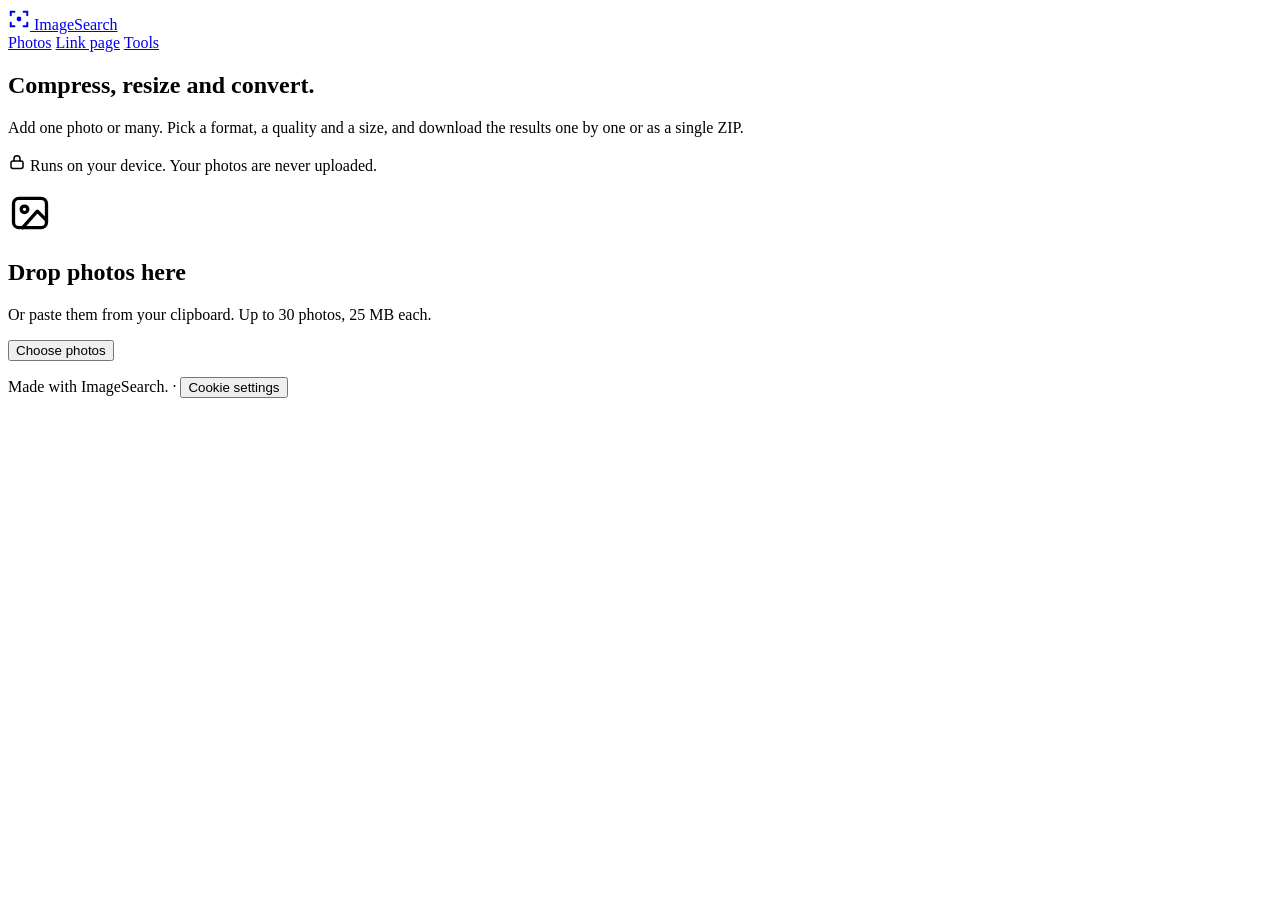
==== convert.html @ a022f515 "Create convert.html" ====
<!DOCTYPE html>
<html lang="en">
<head>
    <meta charset="UTF-8">
    <meta name="viewport" content="width=device-width, initial-scale=1.0">

    <title>Compress, resize and convert photos · ImageSearch</title>
    <meta name="description" content="Make photos smaller, change their size, or convert between JPG, PNG and WebP. Many at once. Runs in your browser.">

    <link rel="icon" href="favicon.svg" type="image/svg+xml">
    <link rel="icon" href="icons/favicon-32.png" sizes="32x32" type="image/png">
    <link rel="apple-touch-icon" href="icons/apple-touch-icon.png">
    <link rel="manifest" href="manifest.webmanifest">
    <meta name="theme-color" content="#f2f3f1" media="(prefers-color-scheme: light)">
    <meta name="theme-color" content="#101214" media="(prefers-color-scheme: dark)">
    <meta name="apple-mobile-web-app-capable" content="yes">
    <meta name="apple-mobile-web-app-title" content="ImageSearch">

    <!-- Loads Google Fonts only after the visitor accepts -->
    <script src="consent.js"></script>
    <link rel="stylesheet" href="site.css">
    <link rel="stylesheet" href="links.css">
    <link rel="stylesheet" href="tools.css">
</head>

<body>

    <header class="topbar">
        <a href="index.html" class="brand" aria-label="ImageSearch home">
            <svg class="brand-mark" viewBox="0 0 24 24" width="22" height="22" fill="none" stroke="currentColor" stroke-width="2.2" stroke-linecap="round" aria-hidden="true">
                <path d="M3 8V4h4M17 4h4v4M21 16v4h-4M7 20H3v-4"/>
                <circle cx="12" cy="12" r="2.6" fill="currentColor" stroke="none"/>
            </svg>
            ImageSearch
        </a>
        <nav class="topbar-nav">
            <a href="index.html">Photos</a>
            <a href="links.html">Link page</a>
            <a href="tools.html" aria-current="page">Tools</a>
        </nav>
    </header>

    <main class="tool">
        <section class="tool-hero">
            <h1>Compress, resize and convert.</h1>
            <p>Add one photo or many. Pick a format, a quality and a size, and download the results one by one or as a single ZIP.</p>
            <p class="privacy-note"><svg viewBox="0 0 24 24" width="18" height="18" fill="none" stroke="currentColor" stroke-width="2" stroke-linecap="round" stroke-linejoin="round" aria-hidden="true"><rect x="4" y="10.5" width="16" height="10" rx="2.5"/><path d="M8 10.5V7.5a4 4 0 0 1 8 0v3"/></svg> Runs on your device. Your photos are never uploaded.</p>
        </section>

        <section aria-label="Add photos">
            <div class="dropzone" id="dropzone">
                <svg viewBox="0 0 24 24" width="44" height="44" fill="none" stroke="currentColor" stroke-width="1.8" stroke-linecap="round" stroke-linejoin="round" aria-hidden="true"><rect x="3" y="4" width="18" height="16" rx="3"/><circle cx="9" cy="10" r="1.8"/><path d="M21 16l-5-5-8 9"/></svg>
                <h2>Drop photos here</h2>
                <p>Or paste them from your clipboard. Up to 30 photos, 25 MB each.</p>
                <button type="button" class="btn-primary" data-pick>Choose photos</button>
                <input type="file" id="file-input" accept="image/jpeg,image/png,image/webp,image/gif,image/avif,image/bmp" multiple hidden>
            </div>
            <p class="tool-message" id="drop-message" role="status"></p>
        </section>

        <section class="convert-layout" id="workspace" style="margin-top: 32px;" hidden>
            <div>
                <div class="summary-bar">
                    <p class="summary-text" id="summary" aria-live="polite"></p>
                    <div class="summary-actions">
                        <button type="button" class="btn-primary btn-small" id="download-all">Download all (ZIP)</button>
                        <button type="button" class="btn-secondary btn-small" id="clear">Clear</button>
                    </div>
                </div>
                <ul class="file-list" id="file-list"></ul>
            </div>

            <aside class="side-panel" aria-label="Settings">
                <section class="panel">
                    <h2>Settings</h2>
                    <div class="stack">
                        <div class="field">
                            <span class="label" id="format-label">Format</span>
                            <div class="segmented" id="format" role="group" aria-labelledby="format-label">
                                <button type="button" data-format="jpeg" aria-pressed="true">JPG</button>
                                <button type="button" data-format="webp" aria-pressed="false">WebP</button>
                                <button type="button" data-format="png" aria-pressed="false">PNG</button>
                            </div>
                            <p class="help" id="format-help"></p>
                        </div>

                        <div class="field" id="quality-field">
                            <label for="quality">Quality</label>
                            <div class="range-row">
                                <input type="range" id="quality" min="30" max="100" step="1" value="80">
                                <span class="range-value" id="quality-value">80%</span>
                            </div>
                            <p class="help">Lower is smaller. Around 75 to 85 is usually hard to tell apart from the original.</p>
                        </div>

                        <div class="field">
                            <label for="resize-mode">Size</label>
                            <select id="resize-mode">
                                <option value="original">Keep the original size</option>
                                <option value="fit">Fit within a maximum size</option>
                                <option value="percent">Scale by a percentage</option>
                            </select>
                        </div>

                        <div class="row-2" id="fit-fields" hidden>
                            <div class="field">
                                <label for="max-w">Max width (px)</label>
                                <input type="number" id="max-w" min="16" max="12000" value="1920" inputmode="numeric">
                            </div>
                            <div class="field">
                                <label for="max-h">Max height (px)</label>
                                <input type="number" id="max-h" min="16" max="12000" value="1920" inputmode="numeric">
                            </div>
                        </div>

                        <div class="field" id="percent-field" hidden>
                            <label for="percent">Scale</label>
                            <div class="range-row">
                                <input type="range" id="percent" min="10" max="100" step="1" value="50">
                                <span class="range-value" id="percent-value">50%</span>
                            </div>
                        </div>

                        <label class="check" id="no-enlarge-row" hidden>
                            <input type="checkbox" id="no-enlarge" checked>
                            Never enlarge small photos
                        </label>

                        <div class="field" id="bg-field">
                            <label for="bg-color">Background for see-through areas</label>
                            <input type="color" id="bg-color" value="#ffffff">
                            <p class="help">JPG can’t be see-through, so transparent parts of a PNG get this colour.</p>
                        </div>

                        <p class="help">Photo details like location are removed when a photo is saved.</p>
                    </div>
                </section>
            </aside>
        </section>
    </main>

    <footer class="site-footer">
        <p>Made with ImageSearch. <span aria-hidden="true">·</span> <button type="button" class="link-button" data-consent-open>Cookie settings</button></p>
    </footer>

    <script src="tools.js"></script>
    <script src="convert.js"></script>
    <script src="pwa.js"></script>
</body>
</html>
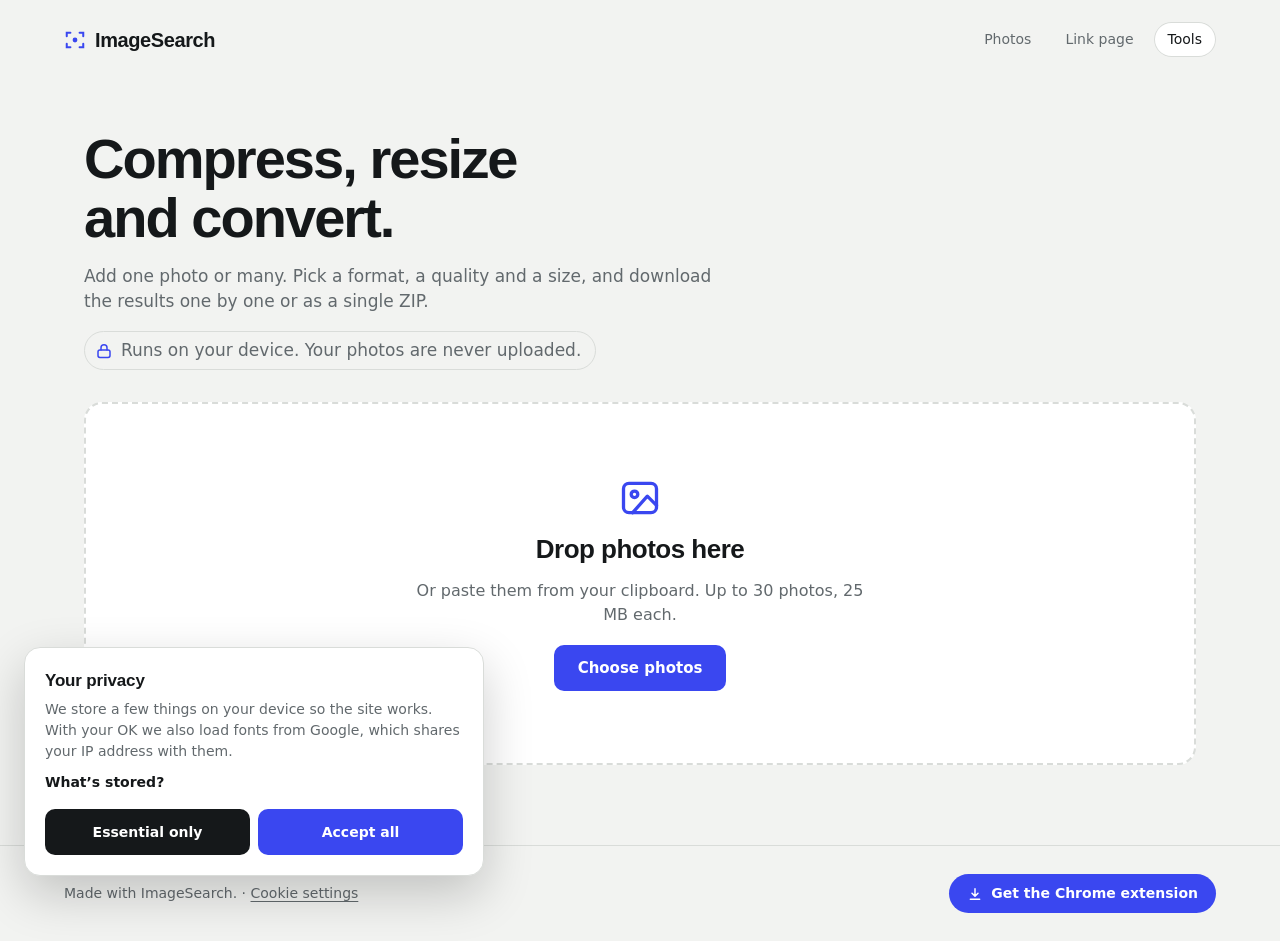
==== commit 1d56f69c: "Refactor footer structure and add extension link" ====
--- a/convert.html
+++ b/convert.html
@@ -140,7 +140,10 @@
     </main>
 
     <footer class="site-footer">
-        <p>Made with ImageSearch. <span aria-hidden="true">·</span> <button type="button" class="link-button" data-consent-open>Cookie settings</button></p>
+        <div class="footer-row">
+            <p>Made with ImageSearch. <span aria-hidden="true">·</span> <button type="button" class="link-button" data-consent-open>Cookie settings</button></p>
+            <a class="footer-btn" href="extension.html"><svg viewBox="0 0 24 24" width="16" height="16" fill="none" stroke="currentColor" stroke-width="2.2" stroke-linecap="round" stroke-linejoin="round" aria-hidden="true"><path d="M12 4v11M7.5 11l4.5 4.5 4.5-4.5M5 20h14"/></svg> Get the Chrome extension</a>
+        </div>
     </footer>
 
     <script src="tools.js"></script>
--- a/site.css
+++ b/site.css
@@ -0,0 +1,222 @@
+/* Shared by every page: cookie banner, install button, offline notice, footer link button.
+   Uses the colour variables each page already defines, with fallbacks. */
+
+/* ---------- Footer "Cookie settings" ---------- */
+
+.link-button {
+    padding: 0;
+    background: none;
+    border: none;
+    font: inherit;
+    color: inherit;
+    text-decoration: underline;
+    text-underline-offset: 3px;
+    cursor: pointer;
+}
+
+.link-button:focus-visible {
+    outline: 3px solid var(--accent, #3a47f0);
+    outline-offset: 3px;
+}
+
+/* ---------- Cookie banner ---------- */
+
+.consent {
+    position: fixed;
+    left: 16px;
+    right: 16px;
+    bottom: 16px;
+    z-index: 1000;
+    max-width: 460px;
+    max-height: calc(100vh - 32px);
+    max-height: calc(100dvh - 32px);
+    overflow-y: auto;
+    padding: 20px 20px calc(20px + env(safe-area-inset-bottom, 0px));
+    background: var(--surface, #ffffff);
+    color: var(--ink, #15181a);
+    border: 1px solid var(--line, #d9dcd9);
+    border-radius: 16px;
+    box-shadow: 0 18px 50px rgba(0, 0, 0, 0.2);
+    font-family: var(--font-body, system-ui, -apple-system, 'Segoe UI', sans-serif);
+    font-size: 14px;
+    line-height: 1.5;
+    text-align: left;
+    animation: consent-in 0.35s ease-out;
+}
+
+.consent[hidden] { display: none; }
+
+@media (min-width: 600px) {
+    .consent {
+        left: 24px;
+        right: auto;
+        bottom: 24px;
+    }
+}
+
+@keyframes consent-in {
+    from { opacity: 0; transform: translateY(16px); }
+    to   { opacity: 1; transform: none; }
+}
+
+.consent h2 {
+    margin-bottom: 6px;
+    font-family: var(--font-display, inherit);
+    font-size: 17px;
+    font-weight: 700;
+    letter-spacing: -0.01em;
+}
+
+.consent h2:focus { outline: none; }
+
+.consent p { color: var(--muted, #62696d); }
+
+.consent details { margin-top: 10px; }
+
+.consent summary {
+    display: inline-block;
+    cursor: pointer;
+    font-weight: 600;
+    text-underline-offset: 3px;
+}
+
+.consent summary:focus-visible {
+    outline: 3px solid var(--accent, #3a47f0);
+    outline-offset: 3px;
+}
+
+.consent ul {
+    margin: 10px 0 0;
+    padding-left: 18px;
+    color: var(--muted, #62696d);
+}
+
+.consent li + li { margin-top: 6px; }
+
+.consent li strong { color: var(--ink, #15181a); }
+
+/* Both choices look equally prominent, so declining is as easy as accepting */
+.consent-actions {
+    display: flex;
+    flex-wrap: wrap;
+    gap: 8px;
+    margin-top: 16px;
+}
+
+.consent-btn {
+    flex: 1 1 140px;
+    min-height: 46px;
+    padding: 0 18px;
+    border: none;
+    border-radius: 10px;
+    font: inherit;
+    font-weight: 600;
+    cursor: pointer;
+    transition: background 0.2s;
+}
+
+.consent-all {
+    background: var(--accent, #3a47f0);
+    color: var(--accent-ink, #ffffff);
+}
+
+.consent-all:hover { background: var(--accent-hover, #2c37d1); }
+
+.consent-essential {
+    background: var(--ink, #15181a);
+    color: var(--surface, #ffffff);
+}
+
+.consent-essential:hover { opacity: 0.88; }
+
+.consent-btn:focus-visible {
+    outline: 3px solid var(--accent, #3a47f0);
+    outline-offset: 3px;
+}
+
+/* ---------- Install button ---------- */
+
+.install-btn {
+    white-space: nowrap;
+    padding: 7px 14px;
+    background: var(--accent, #3a47f0);
+    border: none;
+    border-radius: 999px;
+    color: var(--accent-ink, #ffffff);
+    font: inherit;
+    font-size: 14px;
+    font-weight: 600;
+    cursor: pointer;
+    transition: background 0.2s;
+}
+
+.install-btn:hover { background: var(--accent-hover, #2c37d1); }
+.install-btn[hidden] { display: none; }
+
+.install-btn:focus-visible {
+    outline: 3px solid var(--accent, #3a47f0);
+    outline-offset: 3px;
+}
+
+/* ---------- Offline notice ---------- */
+
+.net-toast {
+    position: fixed;
+    top: calc(12px + env(safe-area-inset-top, 0px));
+    left: 50%;
+    transform: translateX(-50%);
+    z-index: 1001;
+    max-width: calc(100% - 32px);
+    padding: 10px 18px;
+    background: var(--ink, #15181a);
+    color: var(--surface, #ffffff);
+    border-radius: 999px;
+    font-family: var(--font-body, system-ui, sans-serif);
+    font-size: 14px;
+    font-weight: 500;
+    text-align: center;
+    box-shadow: 0 8px 24px rgba(0, 0, 0, 0.25);
+}
+
+.net-toast[hidden] { display: none; }
+
+@media (prefers-reduced-motion: reduce) {
+    .consent { animation: none; }
+}
+
+/* ---------- Footer row and the extension button ---------- */
+
+.footer-row {
+    display: flex;
+    flex-wrap: wrap;
+    align-items: center;
+    justify-content: space-between;
+    gap: 12px 20px;
+}
+
+.footer-row p { margin: 0; }
+
+.footer-btn {
+    display: inline-flex;
+    align-items: center;
+    gap: 8px;
+    padding: 9px 18px;
+    background: var(--accent, #3a47f0);
+    border-radius: 999px;
+    color: var(--accent-ink, #ffffff);
+    font-size: 14px;
+    font-weight: 600;
+    text-decoration: none;
+    transition: background 0.2s;
+}
+
+.footer-btn:hover { background: var(--accent-hover, #2c37d1); }
+
+.footer-btn:focus-visible {
+    outline: 3px solid var(--accent, #3a47f0);
+    outline-offset: 3px;
+}
+
+@media (max-width: 600px) {
+    .footer-row { justify-content: center; text-align: center; }
+}
--- a/links.css
+++ b/links.css
@@ -0,0 +1,918 @@
+/* ---------- Tokens ---------- */
+
+:root {
+    --bg: #f2f3f1;
+    --surface: #ffffff;
+    --ink: #15181a;
+    --muted: #62696d;
+    --line: #d9dcd9;
+    --accent: #3a47f0;
+    --accent-hover: #2c37d1;
+    --accent-ink: #ffffff;
+    --danger: #c4321f;
+
+    --font-display: 'Bricolage Grotesque', 'Helvetica Neue', Arial, sans-serif;
+    --font-body: 'Instrument Sans', system-ui, -apple-system, 'Segoe UI', sans-serif;
+
+    --gutter: clamp(20px, 5vw, 64px);
+    --radius: 14px;
+}
+
+@media (prefers-color-scheme: dark) {
+    :root {
+        --bg: #101214;
+        --surface: #1a1d20;
+        --ink: #eceeef;
+        --muted: #9aa1a6;
+        --line: #2b3034;
+        --accent: #7c86ff;
+        --accent-hover: #98a0ff;
+        --accent-ink: #0d0f1a;
+        --danger: #ff7b68;
+    }
+}
+
+/* ---------- Base ---------- */
+
+*,
+*::before,
+*::after {
+    margin: 0;
+    padding: 0;
+    box-sizing: border-box;
+}
+
+body {
+    background: var(--bg);
+    color: var(--ink);
+    font-family: var(--font-body);
+    font-size: 16px;
+    line-height: 1.5;
+    min-height: 100vh;
+}
+
+a { color: inherit; }
+
+button,
+input,
+select,
+textarea {
+    font: inherit;
+    color: inherit;
+}
+
+button { cursor: pointer; }
+
+:focus-visible {
+    outline: 3px solid var(--accent);
+    outline-offset: 3px;
+}
+
+.visually-hidden {
+    position: absolute;
+    width: 1px;
+    height: 1px;
+    overflow: hidden;
+    clip: rect(0 0 0 0);
+    white-space: nowrap;
+}
+
+/* ---------- Top bar ---------- */
+
+.topbar {
+    display: flex;
+    flex-wrap: wrap;
+    justify-content: space-between;
+    align-items: center;
+    gap: 10px 16px;
+    padding: 22px var(--gutter);
+}
+
+.brand {
+    display: inline-flex;
+    align-items: center;
+    gap: 9px;
+    font-family: var(--font-display);
+    font-weight: 700;
+    font-size: 20px;
+    letter-spacing: -0.02em;
+    text-decoration: none;
+}
+
+.brand-mark { color: var(--accent); }
+
+.topbar-nav {
+    display: flex;
+    flex-wrap: wrap;
+    justify-content: flex-end;
+    gap: 6px;
+}
+
+.topbar-nav a {
+    white-space: nowrap;
+    padding: 7px 14px;
+    border-radius: 999px;
+    font-size: 14px;
+    font-weight: 500;
+    text-decoration: none;
+    color: var(--muted);
+    transition: background 0.2s, color 0.2s;
+}
+
+.topbar-nav a:hover {
+    color: var(--ink);
+    background: var(--surface);
+}
+
+.topbar-nav a[aria-current="page"] {
+    color: var(--ink);
+    background: var(--surface);
+    box-shadow: inset 0 0 0 1px var(--line);
+}
+
+/* ---------- Builder layout ---------- */
+
+.builder {
+    display: grid;
+    grid-template-columns: minmax(0, 1fr) 380px;
+    gap: clamp(32px, 5vw, 72px);
+    align-items: start;
+    padding: clamp(24px, 4vw, 56px) var(--gutter) 80px;
+}
+
+.editor { max-width: 720px; }
+
+.editor h1 {
+    font-family: var(--font-display);
+    font-weight: 700;
+    font-size: clamp(34px, 5vw, 56px);
+    line-height: 1.05;
+    letter-spacing: -0.035em;
+    max-width: 18ch;
+    text-wrap: balance;
+}
+
+.intro {
+    margin: 18px 0 32px;
+    max-width: 56ch;
+    font-size: 17px;
+    color: var(--muted);
+}
+
+.panel {
+    margin-bottom: 20px;
+    padding: 26px;
+    background: var(--surface);
+    border: 1px solid var(--line);
+    border-radius: var(--radius);
+}
+
+.panel h2 {
+    margin-bottom: 18px;
+    font-family: var(--font-display);
+    font-weight: 600;
+    font-size: 22px;
+    letter-spacing: -0.02em;
+}
+
+.panel h2 + .help {
+    margin: -10px 0 18px;
+}
+
+/* ---------- Fields ---------- */
+
+.field { margin-bottom: 18px; }
+.field:last-child { margin-bottom: 0; }
+
+.field label,
+.field .label {
+    display: block;
+    margin-bottom: 6px;
+    font-size: 14px;
+    font-weight: 600;
+}
+
+.optional {
+    margin-left: 6px;
+    font-weight: 400;
+    color: var(--muted);
+}
+
+.help {
+    margin-top: 6px;
+    font-size: 13px;
+    color: var(--muted);
+}
+
+input[type="text"],
+input[type="url"],
+select,
+textarea {
+    width: 100%;
+    min-height: 46px;
+    padding: 10px 14px;
+    background: var(--bg);
+    border: 1.5px solid var(--line);
+    border-radius: 10px;
+    font-size: 16px;
+    transition: border-color 0.2s, box-shadow 0.2s;
+}
+
+textarea {
+    resize: vertical;
+    line-height: 1.5;
+}
+
+input:focus,
+select:focus,
+textarea:focus {
+    outline: none;
+    border-color: var(--accent);
+    box-shadow: 0 0 0 4px color-mix(in srgb, var(--accent) 18%, transparent);
+}
+
+input.invalid {
+    border-color: var(--danger);
+}
+
+/* ---------- Look picker ---------- */
+
+.theme-grid {
+    display: grid;
+    grid-template-columns: repeat(auto-fill, minmax(92px, 1fr));
+    gap: 12px;
+}
+
+.theme-card {
+    display: grid;
+    gap: 6px;
+    padding: 0;
+    background: none;
+    border: none;
+    text-align: center;
+}
+
+.theme-thumb {
+    display: grid;
+    align-content: center;
+    justify-items: center;
+    gap: 5px;
+    height: 96px;
+    padding: 10px;
+    border: 2px solid transparent;
+    border-radius: 12px;
+    box-shadow: 0 0 0 1px var(--line);
+    transition: box-shadow 0.2s, transform 0.2s;
+}
+
+.theme-card:hover .theme-thumb { transform: translateY(-2px); }
+
+.theme-card[aria-pressed="true"] .theme-thumb {
+    box-shadow: 0 0 0 3px var(--accent);
+}
+
+.t-dot {
+    display: block;
+    width: 16px;
+    height: 16px;
+    margin-bottom: 2px;
+}
+
+.t-bar {
+    display: block;
+    width: 100%;
+    height: 12px;
+}
+
+.theme-label {
+    font-size: 13px;
+    font-weight: 500;
+    color: var(--muted);
+}
+
+.theme-card[aria-pressed="true"] .theme-label {
+    color: var(--ink);
+    font-weight: 600;
+}
+
+/* ---------- Profile photo field ---------- */
+
+.avatar-field {
+    display: flex;
+    align-items: center;
+    gap: 16px;
+    padding: 14px;
+    background: var(--bg);
+    border: 1.5px dashed var(--line);
+    border-radius: 12px;
+    transition: border-color 0.2s, background 0.2s;
+}
+
+.avatar-field.is-dragging {
+    border-color: var(--accent);
+    background: color-mix(in srgb, var(--accent) 8%, var(--bg));
+}
+
+.avatar-preview {
+    flex: none;
+    display: grid;
+    place-items: center;
+    width: 76px;
+    height: 76px;
+    overflow: hidden;
+    border-radius: 50%;
+    background: var(--accent);
+    color: var(--accent-ink);
+    font-family: var(--font-display);
+    font-weight: 700;
+    font-size: 30px;
+}
+
+.avatar-preview img {
+    width: 100%;
+    height: 100%;
+    object-fit: cover;
+}
+
+.avatar-actions {
+    display: grid;
+    gap: 6px;
+    min-width: 0;
+}
+
+.avatar-buttons {
+    display: flex;
+    flex-wrap: wrap;
+    align-items: center;
+    gap: 6px 14px;
+}
+
+.btn-small {
+    min-height: 40px;
+    padding: 0 18px;
+    font-size: 14px;
+}
+
+.btn-link {
+    padding: 8px 2px;
+    background: none;
+    border: none;
+    color: var(--muted);
+    font-size: 14px;
+    font-weight: 600;
+    text-decoration: underline;
+    text-underline-offset: 3px;
+}
+
+.btn-link:hover { color: var(--danger); }
+.btn-link[hidden] { display: none; }
+
+.avatar-actions .help { margin-top: 0; }
+
+.avatar-url {
+    margin-top: 10px;
+    font-size: 14px;
+}
+
+.avatar-url summary {
+    display: inline-block;
+    cursor: pointer;
+    color: var(--muted);
+    font-weight: 500;
+    text-underline-offset: 3px;
+}
+
+.avatar-url summary:hover { color: var(--ink); }
+
+.avatar-url input { margin-top: 8px; }
+
+.field-msg {
+    margin-top: 8px;
+    font-size: 13px;
+    color: var(--danger);
+}
+
+.field-msg:empty { display: none; }
+
+/* ---------- Look filter ---------- */
+
+.theme-filter {
+    display: flex;
+    flex-wrap: wrap;
+    gap: 8px;
+    margin: 0 0 14px;
+}
+
+.filter-btn {
+    min-height: 36px;
+    padding: 0 14px;
+    background: transparent;
+    border: 1px solid var(--line);
+    border-radius: 999px;
+    font-size: 14px;
+    font-weight: 500;
+    transition: background 0.2s, border-color 0.2s;
+}
+
+.filter-btn:hover { border-color: var(--ink); }
+
+.filter-btn[aria-pressed="true"] {
+    background: var(--ink);
+    border-color: var(--ink);
+    color: var(--surface);
+}
+
+.theme-count {
+    margin-left: auto;
+    align-self: center;
+    font-size: 13px;
+    color: var(--muted);
+}
+
+/* ---------- Links editor ---------- */
+
+#links-editor {
+    display: grid;
+    gap: 12px;
+    margin-bottom: 16px;
+}
+
+.link-row {
+    display: grid;
+    grid-template-columns: 170px minmax(0, 1fr) auto;
+    gap: 8px;
+    padding: 12px;
+    background: var(--bg);
+    border: 1px solid var(--line);
+    border-radius: 12px;
+}
+
+.link-row select,
+.link-row input {
+    background: var(--surface);
+}
+
+.select-wrap {
+    position: relative;
+}
+
+.select-wrap select {
+    padding-left: 48px;
+}
+
+.select-icon {
+    position: absolute;
+    left: 10px;
+    top: 50%;
+    transform: translateY(-50%);
+    display: grid;
+    place-items: center;
+    width: 28px;
+    height: 28px;
+    border-radius: 8px;
+    color: #fff;
+    pointer-events: none;
+}
+
+.link-row .link-title {
+    grid-column: 1 / -1;
+}
+
+.link-row .link-title[hidden] { display: none; }
+
+.row-actions {
+    display: flex;
+    gap: 4px;
+}
+
+.icon-btn {
+    display: grid;
+    place-items: center;
+    width: 46px;
+    height: 46px;
+    background: transparent;
+    border: none;
+    border-radius: 10px;
+    color: var(--muted);
+    transition: background 0.2s, color 0.2s;
+}
+
+.icon-btn:hover:not(:disabled) {
+    background: var(--line);
+    color: var(--ink);
+}
+
+.icon-btn:disabled {
+    opacity: 0.3;
+    cursor: default;
+}
+
+/* ---------- Buttons ---------- */
+
+.btn-primary,
+.btn-secondary {
+    display: inline-flex;
+    align-items: center;
+    justify-content: center;
+    min-height: 46px;
+    padding: 0 24px;
+    border-radius: 10px;
+    font-weight: 600;
+    font-size: 15px;
+    text-decoration: none;
+    transition: background 0.2s, color 0.2s;
+}
+
+.btn-primary {
+    background: var(--accent);
+    border: none;
+    color: var(--accent-ink);
+}
+
+.btn-primary:hover { background: var(--accent-hover); }
+
+.btn-secondary {
+    background: transparent;
+    border: 1.5px solid var(--ink);
+}
+
+.btn-secondary:hover {
+    background: var(--ink);
+    color: var(--bg);
+}
+
+/* ---------- Share box ---------- */
+
+.share-msg {
+    margin-top: 12px;
+    font-size: 14px;
+    color: var(--danger);
+}
+
+.share-msg:empty { display: none; }
+
+.share-box {
+    display: flex;
+    flex-wrap: wrap;
+    gap: 8px;
+    margin-top: 16px;
+}
+
+.share-box[hidden],
+#share-note[hidden] { display: none; }
+
+.share-box input {
+    flex: 1 1 260px;
+    min-width: 0;
+}
+
+#share-note { margin-top: 12px; }
+
+/* ---------- Preview phone ---------- */
+
+.preview {
+    position: sticky;
+    top: 24px;
+}
+
+.preview-title {
+    margin-bottom: 12px;
+    font-size: 14px;
+    font-weight: 600;
+    color: var(--muted);
+}
+
+.phone {
+    height: min(680px, calc(100vh - 100px));
+    min-height: 480px;
+    overflow: hidden;
+    background: #15181a;
+    border: 8px solid #15181a;
+    border-radius: 40px;
+    box-shadow: 0 0 0 1px var(--line);
+}
+
+.phone .profile {
+    height: 100%;
+    overflow-y: auto;
+    border-radius: 32px;
+    padding: 40px 20px 32px;
+}
+
+/* ---------- Profile (preview and public page) ---------- */
+/* Colours, corner size and font come from applyTheme() in core.js as --p-* variables. */
+
+.profile {
+    --p-bg: #f2f3f1;
+    --p-card: #ffffff;
+    --p-text: #15181a;
+    --p-muted: #62696d;
+    --p-line: #d9dcd9;
+    --p-avatar: #3a47f0;
+    --p-avatar-ink: #ffffff;
+    --p-radius: 14px;
+    --p-badge-radius: 10px;
+    --p-avatar-radius: 50%;
+    --p-font: 'Instrument Sans', system-ui, sans-serif;
+
+    background: var(--p-bg);
+    background-size: var(--p-bg-size, auto);
+    color: var(--p-text);
+    font-family: var(--p-font);
+    text-align: center;
+}
+
+/* The handwriting font runs small, so give it a lift */
+.profile[data-font="hand"] .profile-name { font-size: 34px; }
+.profile[data-font="hand"] .profile-bio { font-size: 19px; }
+.profile[data-font="hand"] .link-label { font-size: 21px; }
+.profile[data-font="hand"] .link-sub { font-size: 15px; }
+
+.avatar {
+    display: grid;
+    place-items: center;
+    width: 92px;
+    height: 92px;
+    margin: 0 auto 14px;
+    overflow: hidden;
+    border-radius: var(--p-avatar-radius);
+    background: var(--p-avatar);
+    color: var(--p-avatar-ink);
+    font-weight: 700;
+    font-size: 38px;
+}
+
+.avatar img {
+    width: 100%;
+    height: 100%;
+    object-fit: cover;
+}
+
+.profile-name {
+    font-weight: 700;
+    font-size: 26px;
+    line-height: 1.15;
+    letter-spacing: -0.02em;
+    overflow-wrap: anywhere;
+}
+
+.profile-handle {
+    margin-top: 2px;
+    font-size: 14px;
+    color: var(--p-muted);
+}
+
+.profile-bio {
+    max-width: 38ch;
+    margin: 12px auto 0;
+    font-size: 15px;
+    color: var(--p-muted);
+    overflow-wrap: anywhere;
+}
+
+.profile-links {
+    display: grid;
+    gap: 12px;
+    margin: 28px 0 0;
+    padding: 0;
+    list-style: none;
+    text-align: left;
+}
+
+.profile-links a {
+    display: flex;
+    align-items: center;
+    gap: 14px;
+    min-height: 60px;
+    padding: 10px 16px 10px 12px;
+    border-radius: var(--p-radius);
+    color: var(--p-text);
+    text-decoration: none;
+    background: var(--p-card);
+    border: 1px solid var(--p-line);
+    transition: transform 0.15s, box-shadow 0.15s;
+}
+
+.profile-links a:hover { transform: translateY(-2px); }
+
+.profile-links a:focus-visible { outline-color: var(--p-text); }
+
+/* Button styles */
+
+.profile[data-card="glass"] .profile-links a {
+    -webkit-backdrop-filter: blur(10px);
+    backdrop-filter: blur(10px);
+}
+
+.profile[data-card="shadow"] .profile-links a {
+    border-color: transparent;
+    box-shadow: 0 6px 18px rgba(0, 0, 0, 0.09);
+}
+
+.profile[data-card="outline"] .profile-links a {
+    background: transparent;
+    border-width: 1.5px;
+}
+
+.profile[data-card="hard"] .profile-links a {
+    border-width: 3px;
+    box-shadow: 4px 4px 0 var(--p-line);
+}
+
+.profile[data-card="hard"] .profile-links a:hover {
+    transform: translate(-2px, -2px);
+    box-shadow: 6px 6px 0 var(--p-line);
+}
+
+.profile[data-card="glow"] .profile-links a {
+    border-width: 1.5px;
+    box-shadow: 0 0 16px color-mix(in srgb, var(--p-line) 45%, transparent);
+}
+
+.badge {
+    flex: none;
+    display: grid;
+    place-items: center;
+    width: 40px;
+    height: 40px;
+    border-radius: var(--p-badge-radius);
+    color: #fff;
+}
+
+/* Some looks use one colour for every icon instead of brand colours */
+.profile[data-icons="mono"] .badge {
+    background: var(--p-text) !important;
+    color: var(--p-bg-solid, var(--p-bg));
+}
+
+/* Gradient or transparent backgrounds: use the card colour so the icon stays readable */
+.profile[data-theme="terminal"] .badge,
+.profile[data-theme="paper"] .badge {
+    color: var(--p-bg-solid, var(--p-bg));
+}
+
+.link-text {
+    display: flex;
+    flex-direction: column;
+    min-width: 0;
+}
+
+.link-label {
+    font-weight: 700;
+    overflow-wrap: anywhere;
+}
+
+.link-sub {
+    font-size: 13px;
+    color: var(--p-muted);
+    overflow-wrap: anywhere;
+}
+
+.profile-empty {
+    padding: 28px 12px;
+    border: 1.5px dashed var(--p-line);
+    border-radius: 14px;
+    text-align: center;
+    font-size: 14px;
+    color: var(--p-muted);
+}
+
+/* Standalone public page */
+
+.profile-body {
+    --p-bg: #f2f3f1;
+    --p-text: #15181a;
+    --p-muted: #62696d;
+    background: var(--p-bg);
+    color: var(--p-text);
+    font-family: var(--p-font, 'Instrument Sans', system-ui, sans-serif);
+    display: flex;
+    flex-direction: column;
+    align-items: center;
+}
+
+.profile-page {
+    width: 100%;
+    max-width: 560px;
+    flex: 1;
+    padding: clamp(48px, 10vh, 96px) 20px 32px;
+    background: transparent;
+}
+
+.profile-error h1 {
+    font-size: 28px;
+    letter-spacing: -0.02em;
+}
+
+.profile-error p {
+    margin-top: 8px;
+    color: var(--p-muted);
+}
+
+.profile-footer {
+    padding: 8px 20px 36px;
+    font-size: 14px;
+    color: var(--p-muted);
+}
+
+.profile-footer a {
+    text-underline-offset: 3px;
+}
+
+/* ---------- Loading skeleton (profile page) ---------- */
+
+.profile-skeleton {
+    display: grid;
+    justify-items: center;
+    gap: 12px;
+}
+
+.sk {
+    border-radius: 12px;
+    background: linear-gradient(100deg, rgba(128, 128, 128, 0.18) 30%, rgba(128, 128, 128, 0.34) 50%, rgba(128, 128, 128, 0.18) 70%);
+    background-size: 200% 100%;
+    animation: shimmer 1.4s linear infinite;
+}
+
+@keyframes shimmer {
+    from { background-position: 100% 0; }
+    to   { background-position: -100% 0; }
+}
+
+.sk-avatar { width: 92px; height: 92px; margin-bottom: 4px; border-radius: 50%; }
+.sk-name   { width: 190px; height: 28px; }
+.sk-bio    { width: min(320px, 90%); height: 14px; border-radius: 7px; }
+.sk-bio-short { width: min(220px, 60%); }
+
+.sk-links {
+    display: grid;
+    gap: 12px;
+    width: 100%;
+    margin-top: 16px;
+}
+
+.sk-link { width: 100%; height: 60px; border-radius: 14px; }
+
+/* ---------- Builder footer ---------- */
+
+.site-footer {
+    padding: 28px var(--gutter);
+    border-top: 1px solid var(--line);
+    font-size: 14px;
+    color: var(--muted);
+}
+
+/* ---------- Responsive ---------- */
+
+@media (max-width: 960px) {
+    .builder {
+        grid-template-columns: minmax(0, 1fr);
+    }
+
+    .preview {
+        position: static;
+        max-width: 380px;
+        width: 100%;
+        margin: 0 auto;
+    }
+}
+
+@media (max-width: 700px) {
+    .topbar { gap: 8px 10px; }
+    .brand { gap: 7px; font-size: 18px; }
+    .brand-mark { width: 20px; height: 20px; }
+    .topbar-nav { gap: 2px; }
+    .topbar-nav a { padding: 8px 10px; }
+}
+
+@media (max-width: 600px) {
+    .panel { padding: 20px 16px; }
+
+    .avatar-field { flex-direction: column; align-items: flex-start; }
+
+    .link-row {
+        grid-template-columns: minmax(0, 1fr) auto;
+    }
+
+    .link-row select { grid-column: 1 / -1; }
+    .link-row input:not(.link-title) { grid-column: 1; }
+    .row-actions { grid-column: 2; }
+
+    .icon-btn { width: 40px; }
+}
+
+@media (max-width: 480px) {
+    .topbar-nav {
+        flex: 1 0 100%;
+        justify-content: flex-start;
+    }
+}
+
+@media (prefers-reduced-motion: reduce) {
+    *,
+    *::before,
+    *::after {
+        transition: none !important;
+        animation: none !important;
+    }
+}
--- a/tools.css
+++ b/tools.css
@@ -0,0 +1,841 @@
+/* Styles for the photo tools. Builds on the tokens and base styles in links.css. */
+
+[hidden] { display: none !important; }
+
+.tool {
+    max-width: 1240px;
+    margin: 0 auto;
+    padding: clamp(24px, 4vw, 56px) var(--gutter) 80px;
+}
+
+.tool-hero { margin-bottom: 32px; }
+
+.tool-hero h1 {
+    font-family: var(--font-display);
+    font-weight: 700;
+    font-size: clamp(34px, 5vw, 56px);
+    line-height: 1.05;
+    letter-spacing: -0.035em;
+    max-width: 20ch;
+    text-wrap: balance;
+}
+
+.tool-hero p {
+    margin-top: 16px;
+    max-width: 58ch;
+    font-size: 17px;
+    color: var(--muted);
+}
+
+.privacy-note {
+    display: inline-flex;
+    align-items: center;
+    gap: 8px;
+    margin-top: 16px;
+    padding: 6px 14px 6px 10px;
+    border: 1px solid var(--line);
+    border-radius: 999px;
+    font-size: 14px;
+    color: var(--muted);
+}
+
+.privacy-note svg { color: var(--accent); flex: none; }
+
+/* ---------- Hub ---------- */
+
+.tool-grid {
+    display: grid;
+    grid-template-columns: repeat(auto-fit, minmax(280px, 1fr));
+    gap: 20px;
+}
+
+.tool-card {
+    display: grid;
+    gap: 10px;
+    align-content: start;
+    padding: 28px;
+    background: var(--surface);
+    border: 1px solid var(--line);
+    border-radius: 18px;
+    color: inherit;
+    text-decoration: none;
+    transition: transform 0.2s, border-color 0.2s, box-shadow 0.2s;
+}
+
+.tool-card:hover {
+    transform: translateY(-3px);
+    border-color: var(--ink);
+    box-shadow: 0 14px 34px rgba(0, 0, 0, 0.08);
+}
+
+.tool-card:focus-visible { outline: 3px solid var(--accent); outline-offset: 3px; }
+
+.tool-icon {
+    display: grid;
+    place-items: center;
+    width: 52px;
+    height: 52px;
+    margin-bottom: 6px;
+    border-radius: 14px;
+    background: var(--accent);
+    color: var(--accent-ink);
+}
+
+.tool-card h2 {
+    font-family: var(--font-display);
+    font-size: 24px;
+    letter-spacing: -0.02em;
+}
+
+.tool-card p { color: var(--muted); }
+
+.tool-card .open {
+    margin-top: 6px;
+    font-weight: 600;
+    color: var(--accent);
+}
+
+/* ---------- Drop zone ---------- */
+
+.dropzone {
+    display: grid;
+    justify-items: center;
+    gap: 10px;
+    padding: clamp(36px, 7vw, 72px) 20px;
+    text-align: center;
+    background: var(--surface);
+    border: 2px dashed var(--line);
+    border-radius: 18px;
+    transition: border-color 0.2s, background 0.2s;
+}
+
+.dropzone.is-dragging {
+    border-color: var(--accent);
+    background: color-mix(in srgb, var(--accent) 8%, var(--surface));
+}
+
+.dropzone svg { color: var(--accent); }
+
+/* Once photos are added, the drop zone shrinks to a slim bar */
+.dropzone.is-compact {
+    grid-auto-flow: column;
+    justify-content: center;
+    align-items: center;
+    gap: 6px 18px;
+    padding: 14px 20px;
+    border-width: 1.5px;
+}
+
+.dropzone.is-compact svg,
+.dropzone.is-compact h2 { display: none; }
+
+.dropzone.is-compact p { margin: 0; }
+.dropzone.is-compact .btn-primary { margin: 0; min-height: 40px; }
+
+@media (max-width: 600px) {
+    .dropzone.is-compact { grid-auto-flow: row; }
+}
+
+.dropzone h2 {
+    font-family: var(--font-display);
+    font-size: clamp(20px, 3vw, 26px);
+    letter-spacing: -0.02em;
+}
+
+.dropzone p { color: var(--muted); max-width: 44ch; }
+.dropzone .btn-primary { margin-top: 8px; }
+
+.tool-message {
+    margin-top: 14px;
+    font-size: 14px;
+    color: var(--danger);
+}
+
+.tool-message:empty { display: none; }
+.tool-message.ok { color: var(--muted); }
+
+/* ---------- Form bits used by the tools ---------- */
+
+input[type="number"] {
+    width: 100%;
+    min-height: 46px;
+    padding: 10px 14px;
+    background: var(--bg);
+    border: 1.5px solid var(--line);
+    border-radius: 10px;
+    font-size: 16px;
+}
+
+input[type="number"]:focus {
+    outline: none;
+    border-color: var(--accent);
+    box-shadow: 0 0 0 4px color-mix(in srgb, var(--accent) 18%, transparent);
+}
+
+input[type="range"] {
+    width: 100%;
+    accent-color: var(--accent);
+}
+
+input[type="color"] {
+    width: 52px;
+    height: 40px;
+    padding: 2px;
+    background: var(--bg);
+    border: 1.5px solid var(--line);
+    border-radius: 8px;
+    cursor: pointer;
+}
+
+.row-2 {
+    display: grid;
+    grid-template-columns: 1fr 1fr;
+    gap: 10px;
+}
+
+.range-row {
+    display: grid;
+    grid-template-columns: minmax(0, 1fr) auto;
+    align-items: center;
+    gap: 12px;
+}
+
+.range-value {
+    min-width: 3.2em;
+    font-size: 14px;
+    font-weight: 600;
+    text-align: right;
+    font-variant-numeric: tabular-nums;
+}
+
+.check {
+    display: flex;
+    align-items: center;
+    gap: 10px;
+    font-size: 15px;
+    cursor: pointer;
+}
+
+.check input {
+    width: 20px;
+    height: 20px;
+    accent-color: var(--accent);
+}
+
+.segmented {
+    display: flex;
+    overflow: hidden;
+    border: 1.5px solid var(--line);
+    border-radius: 10px;
+}
+
+.segmented button {
+    flex: 1;
+    min-height: 44px;
+    padding: 0 10px;
+    background: var(--bg);
+    border: none;
+    font-weight: 600;
+    font-size: 15px;
+    transition: background 0.2s, color 0.2s;
+}
+
+.segmented button + button { border-left: 1.5px solid var(--line); }
+
+.segmented button[aria-pressed="true"] {
+    background: var(--ink);
+    color: var(--surface);
+}
+
+.segmented button:disabled {
+    opacity: 0.4;
+    cursor: not-allowed;
+}
+
+.segmented button:focus-visible { outline-offset: -3px; }
+
+.stat {
+    padding: 12px 14px;
+    background: var(--bg);
+    border-radius: 10px;
+    font-size: 14px;
+    color: var(--muted);
+}
+
+.stat strong { color: var(--ink); }
+.stat.warn { color: var(--danger); }
+
+.stack { display: grid; gap: 16px; }
+
+.side-panel h2 { margin-bottom: 14px; }
+.side-panel .panel + .panel { margin-top: 20px; }
+
+/* ---------- Crop tool ---------- */
+
+.crop-layout {
+    display: grid;
+    grid-template-columns: minmax(0, 1fr) 360px;
+    gap: 32px;
+    align-items: start;
+}
+
+.crop-stage-wrap {
+    display: grid;
+    justify-items: center;
+    padding: 16px;
+    background: var(--surface);
+    border: 1px solid var(--line);
+    border-radius: 16px;
+}
+
+.crop-stage {
+    position: relative;
+    overflow: hidden;
+    border-radius: 10px;
+    background: #111;
+    box-shadow: 0 0 0 1px var(--line);
+    touch-action: none;
+    cursor: grab;
+    user-select: none;
+    -webkit-user-select: none;
+}
+
+.crop-stage.is-grabbing { cursor: grabbing; }
+.crop-stage:focus-visible { outline: 3px solid var(--accent); outline-offset: 3px; }
+.crop-stage canvas { display: block; }
+
+.crop-controls {
+    display: flex;
+    flex-wrap: wrap;
+    align-items: center;
+    gap: 10px 16px;
+    width: 100%;
+    margin-top: 16px;
+}
+
+.crop-controls .zoom-field {
+    flex: 1 1 200px;
+    display: flex;
+    align-items: center;
+    gap: 10px;
+    min-width: 0;
+}
+
+.crop-controls .zoom-field svg { flex: none; color: var(--muted); }
+
+.crop-hint {
+    margin-top: 10px;
+    font-size: 13px;
+    color: var(--muted);
+    text-align: center;
+}
+
+.icon-btn-labeled {
+    display: inline-flex;
+    align-items: center;
+    gap: 8px;
+    min-height: 44px;
+    padding: 0 14px;
+    background: var(--bg);
+    border: 1.5px solid var(--line);
+    border-radius: 10px;
+    font-size: 14px;
+    font-weight: 600;
+    transition: border-color 0.2s;
+}
+
+.icon-btn-labeled:hover { border-color: var(--ink); }
+.icon-btn-labeled[aria-pressed="true"] { border-color: var(--accent); background: color-mix(in srgb, var(--accent) 10%, var(--bg)); }
+
+.preset-grid {
+    display: grid;
+    grid-template-columns: 1fr 1fr;
+    gap: 8px;
+}
+
+.preset {
+    display: grid;
+    gap: 1px;
+    padding: 10px 12px;
+    background: var(--bg);
+    border: 1.5px solid var(--line);
+    border-radius: 10px;
+    text-align: left;
+    transition: border-color 0.2s;
+}
+
+.preset:hover { border-color: var(--muted); }
+
+.preset[aria-pressed="true"] {
+    border-color: var(--accent);
+    box-shadow: 0 0 0 3px color-mix(in srgb, var(--accent) 18%, transparent);
+}
+
+.preset-name { font-size: 14px; font-weight: 600; line-height: 1.3; }
+.preset-size { font-size: 12px; color: var(--muted); }
+
+/* ---------- Compress & convert tool ---------- */
+
+.convert-layout {
+    display: grid;
+    grid-template-columns: minmax(0, 1fr) 360px;
+    gap: 32px;
+    align-items: start;
+}
+
+.summary-bar {
+    display: flex;
+    flex-wrap: wrap;
+    align-items: center;
+    justify-content: space-between;
+    gap: 12px 20px;
+    margin-bottom: 16px;
+    padding: 16px 18px;
+    background: var(--surface);
+    border: 1px solid var(--line);
+    border-radius: 14px;
+}
+
+.summary-text { font-size: 15px; color: var(--muted); }
+.summary-text strong { color: var(--ink); }
+
+.summary-actions { display: flex; flex-wrap: wrap; gap: 8px; }
+
+.file-list {
+    display: grid;
+    gap: 10px;
+    margin: 0;
+    padding: 0;
+    list-style: none;
+}
+
+.file-item {
+    display: grid;
+    grid-template-columns: 60px minmax(0, 1fr) auto;
+    align-items: center;
+    gap: 14px;
+    padding: 12px;
+    background: var(--surface);
+    border: 1px solid var(--line);
+    border-radius: 14px;
+}
+
+.file-thumb {
+    width: 60px;
+    height: 60px;
+    border-radius: 10px;
+    object-fit: cover;
+    background: var(--bg);
+}
+
+.file-name {
+    overflow: hidden;
+    font-weight: 600;
+    text-overflow: ellipsis;
+    white-space: nowrap;
+}
+
+.file-meta {
+    margin-top: 2px;
+    font-size: 13px;
+    color: var(--muted);
+}
+
+.file-meta .arrow { margin: 0 4px; }
+
+.badge-save {
+    display: inline-block;
+    margin-left: 6px;
+    padding: 1px 8px;
+    border-radius: 999px;
+    background: color-mix(in srgb, #1f9d55 16%, transparent);
+    color: #1f7a45;
+    font-size: 12px;
+    font-weight: 700;
+}
+
+.badge-save.bigger {
+    background: color-mix(in srgb, var(--danger) 14%, transparent);
+    color: var(--danger);
+}
+
+@media (prefers-color-scheme: dark) {
+    .badge-save { color: #6fdc9a; }
+}
+
+.file-actions { display: flex; gap: 4px; }
+
+.file-error { color: var(--danger); font-size: 13px; margin-top: 2px; }
+
+.sk-line { display: inline-block; width: 120px; height: 13px; border-radius: 6px; vertical-align: middle; }
+
+/* ---------- Responsive ---------- */
+
+@media (max-width: 960px) {
+    .crop-layout,
+    .convert-layout { grid-template-columns: minmax(0, 1fr); gap: 20px; }
+}
+
+@media (max-width: 600px) {
+    .tool-card { padding: 22px; }
+    .crop-stage-wrap { padding: 10px; }
+
+    .file-item { grid-template-columns: 52px minmax(0, 1fr); }
+    .file-thumb { width: 52px; height: 52px; }
+    .file-actions { grid-column: 1 / -1; justify-content: flex-end; }
+
+    .summary-actions { width: 100%; }
+    .summary-actions .btn-primary,
+    .summary-actions .btn-secondary { flex: 1; }
+}
+
+/* ---------- Speed test ---------- */
+
+.speed-card {
+    display: grid;
+    justify-items: center;
+    gap: 14px;
+    max-width: 640px;
+    padding: clamp(20px, 4vw, 36px);
+    background: var(--surface);
+    border: 1px solid var(--line);
+    border-radius: 22px;
+}
+
+.phases {
+    display: flex;
+    gap: 6px;
+    margin: 0;
+    padding: 0;
+    list-style: none;
+}
+
+.phases li {
+    padding: 5px 14px;
+    border: 1px solid var(--line);
+    border-radius: 999px;
+    font-size: 13px;
+    font-weight: 600;
+    color: var(--muted);
+    transition: background 0.2s, color 0.2s, border-color 0.2s;
+}
+
+.phases li.is-done { color: var(--ink); }
+
+.phases li.is-active {
+    background: var(--accent);
+    border-color: var(--accent);
+    color: var(--accent-ink);
+}
+
+.gauge {
+    position: relative;
+    width: min(100%, 420px);
+}
+
+.gauge-svg { display: block; width: 100%; }
+
+.gauge-track,
+.gauge-fill {
+    fill: none;
+    stroke-width: 14;
+    stroke-linecap: round;
+}
+
+.gauge-track { stroke: var(--line); }
+
+.gauge-fill {
+    stroke: var(--accent);
+    stroke-dasharray: 100;
+    stroke-dashoffset: 100;
+    transition: stroke-dashoffset 0.25s ease-out;
+}
+
+.gauge-readout {
+    position: absolute;
+    left: 0;
+    right: 0;
+    bottom: 6%;
+    text-align: center;
+}
+
+.gauge-number {
+    font-family: var(--font-display);
+    font-weight: 700;
+    font-size: clamp(48px, 13vw, 76px);
+    line-height: 1;
+    letter-spacing: -0.04em;
+    font-variant-numeric: tabular-nums;
+}
+
+.gauge-unit {
+    margin-top: 2px;
+    font-size: 15px;
+    font-weight: 600;
+    color: var(--muted);
+}
+
+.gauge-end {
+    position: absolute;
+    bottom: -4px;
+    font-size: 12px;
+    color: var(--muted);
+}
+
+.gauge-end-left { left: 6%; }
+.gauge-end-right { right: 2%; }
+
+.phase-label {
+    min-height: 1.5em;
+    color: var(--muted);
+}
+
+.speed-actions { display: flex; gap: 10px; }
+
+.btn-big {
+    min-height: 54px;
+    padding: 0 40px;
+    font-size: 17px;
+    border-radius: 999px;
+}
+
+.save-data { color: var(--muted); font-size: 14px; }
+
+.results {
+    max-width: 640px;
+    margin-top: 20px;
+}
+
+.result-grid {
+    display: grid;
+    grid-template-columns: repeat(4, 1fr);
+    gap: 10px;
+}
+
+.result {
+    display: grid;
+    gap: 2px;
+    padding: 16px 14px;
+    background: var(--surface);
+    border: 1px solid var(--line);
+    border-radius: 14px;
+}
+
+.result-label { font-size: 13px; font-weight: 600; color: var(--muted); }
+
+.result-value {
+    font-family: var(--font-display);
+    font-weight: 700;
+    font-size: 30px;
+    line-height: 1.1;
+    letter-spacing: -0.03em;
+    font-variant-numeric: tabular-nums;
+}
+
+.result-unit { font-size: 13px; color: var(--muted); }
+
+.verdict {
+    margin-top: 16px;
+    padding: 18px 20px;
+    background: var(--surface);
+    border: 1px solid var(--line);
+    border-radius: 14px;
+}
+
+.verdict h2 {
+    margin-bottom: 10px;
+    font-family: var(--font-display);
+    font-size: 18px;
+}
+
+.can-do {
+    display: grid;
+    grid-template-columns: 1fr 1fr;
+    gap: 8px 16px;
+    margin: 0;
+    padding: 0;
+    list-style: none;
+}
+
+.can-do li { display: flex; align-items: center; gap: 10px; font-size: 15px; }
+
+.can-do .mark {
+    display: grid;
+    place-items: center;
+    flex: none;
+    width: 22px;
+    height: 22px;
+    border-radius: 50%;
+    font-size: 13px;
+    font-weight: 700;
+}
+
+.can-do .yes .mark { background: color-mix(in srgb, #1f9d55 18%, transparent); color: #1f7a45; }
+.can-do .no .mark { background: color-mix(in srgb, var(--danger) 16%, transparent); color: var(--danger); }
+.can-do .no { color: var(--muted); }
+
+@media (prefers-color-scheme: dark) {
+    .can-do .yes .mark { color: #6fdc9a; }
+}
+
+.result-actions { margin-top: 14px; }
+
+.history {
+    max-width: 640px;
+    margin-top: 28px;
+}
+
+.history-head {
+    display: flex;
+    align-items: baseline;
+    justify-content: space-between;
+    margin-bottom: 8px;
+}
+
+.history-head h2 { font-family: var(--font-display); font-size: 18px; }
+
+.history-list {
+    display: grid;
+    margin: 0;
+    padding: 0;
+    list-style: none;
+    border: 1px solid var(--line);
+    border-radius: 14px;
+    background: var(--surface);
+}
+
+.history-list li {
+    display: flex;
+    flex-wrap: wrap;
+    justify-content: space-between;
+    gap: 4px 16px;
+    padding: 12px 16px;
+    font-size: 14px;
+}
+
+.history-list li + li { border-top: 1px solid var(--line); }
+.h-when { color: var(--muted); }
+.h-nums { font-variant-numeric: tabular-nums; font-weight: 600; }
+
+.notes {
+    max-width: 640px;
+    margin-top: 28px;
+    font-size: 14px;
+    color: var(--muted);
+}
+
+.notes p + p { margin-top: 10px; }
+
+@media (max-width: 600px) {
+    .result-grid { grid-template-columns: 1fr 1fr; }
+    .can-do { grid-template-columns: 1fr; }
+    .btn-big { padding: 0 32px; }
+}
+
+/* ---------- Extension page ---------- */
+
+.download-box {
+    display: grid;
+    justify-items: start;
+    gap: 10px;
+    margin-bottom: 40px;
+}
+
+.download-box .btn-primary {
+    min-height: 56px;
+    padding: 0 32px;
+    border-radius: 999px;
+    font-size: 17px;
+    gap: 10px;
+}
+
+.download-note { font-size: 14px; color: var(--muted); }
+
+.section-title {
+    margin: 0 0 16px;
+    font-family: var(--font-display);
+    font-size: 26px;
+    letter-spacing: -0.02em;
+}
+
+.tool-section { margin-top: 48px; }
+
+.steps {
+    display: grid;
+    gap: 14px;
+    max-width: 760px;
+    margin: 0;
+    padding: 0;
+    counter-reset: step;
+    list-style: none;
+}
+
+.steps li {
+    position: relative;
+    padding: 4px 0 4px 52px;
+    counter-increment: step;
+}
+
+.steps li::before {
+    content: counter(step);
+    position: absolute;
+    left: 0;
+    top: 0;
+    display: grid;
+    place-items: center;
+    width: 36px;
+    height: 36px;
+    border-radius: 50%;
+    background: var(--accent);
+    color: var(--accent-ink);
+    font-weight: 700;
+}
+
+.steps strong { display: block; }
+.steps span { color: var(--muted); }
+
+.code-row {
+    display: inline-flex;
+    align-items: center;
+    gap: 8px;
+    margin-top: 6px;
+}
+
+.code-row code {
+    padding: 6px 12px;
+    background: var(--surface);
+    border: 1px solid var(--line);
+    border-radius: 8px;
+    font-family: ui-monospace, "SF Mono", Menlo, Consolas, monospace;
+    font-size: 14px;
+    color: var(--ink);
+}
+
+.perm-list {
+    display: grid;
+    gap: 12px;
+    max-width: 760px;
+    margin: 0;
+    padding: 0;
+    list-style: none;
+}
+
+.perm-list li {
+    padding: 14px 18px;
+    background: var(--surface);
+    border: 1px solid var(--line);
+    border-radius: 12px;
+}
+
+.perm-list strong { display: block; margin-bottom: 2px; }
+.perm-list span { color: var(--muted); font-size: 15px; }
+
+.callout {
+    max-width: 760px;
+    margin-top: 18px;
+    padding: 14px 18px;
+    background: color-mix(in srgb, var(--accent) 8%, var(--surface));
+    border: 1px solid color-mix(in srgb, var(--accent) 30%, var(--line));
+    border-radius: 12px;
+    font-size: 15px;
+}
